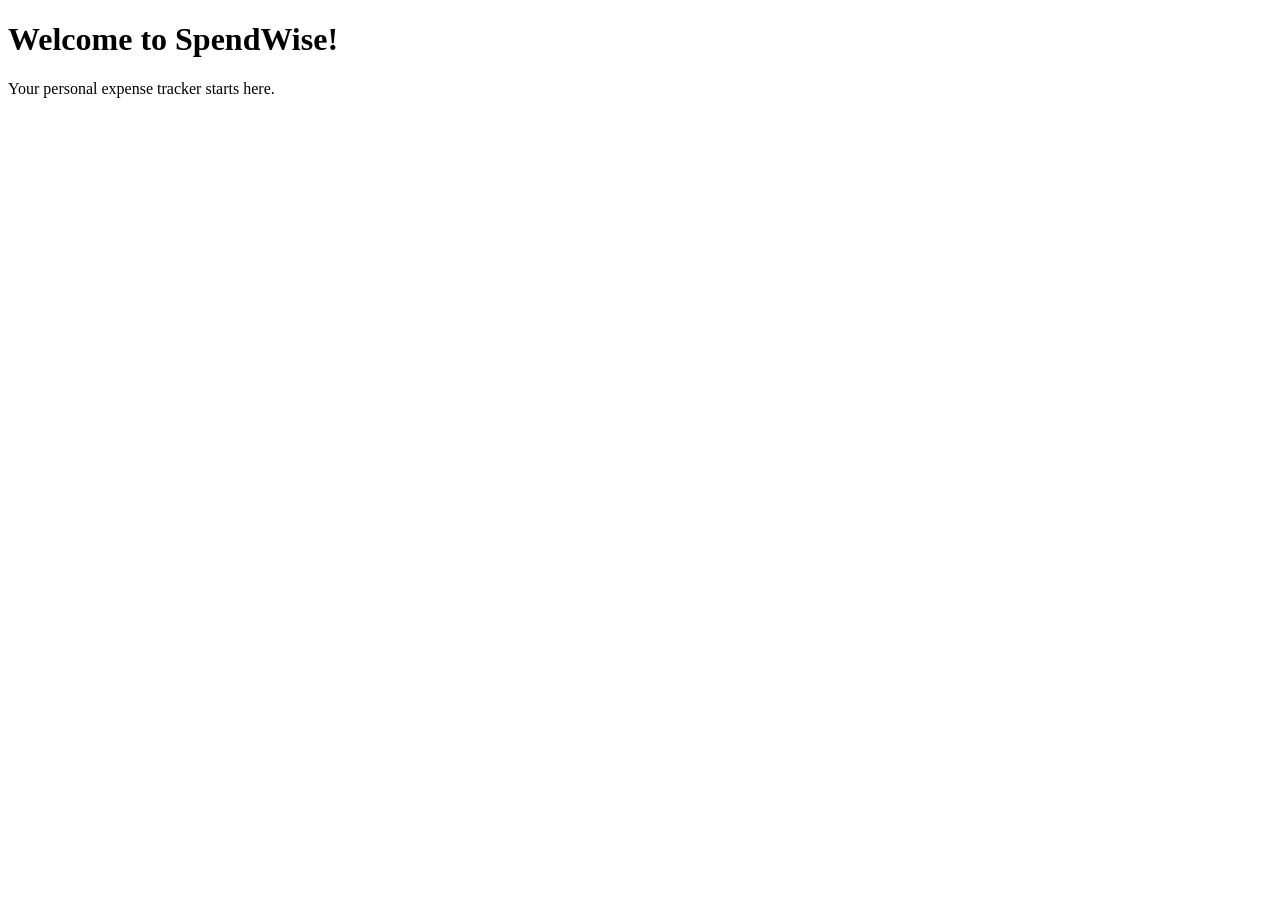
==== index.html @ 1c935ee6 "Create initial SpendWise page" ====
<!DOCTYPE html>
<html lang="en">
<head>
    <meta charset="UTF-8">
    <meta name="viewport" content="width=device-width, initial-scale=1.0">
    <title>SpendWise</title>
</head>
<body>
    <h1>Welcome to SpendWise!</h1>
    <p>Your personal expense tracker starts here.</p>
</body>
</html>
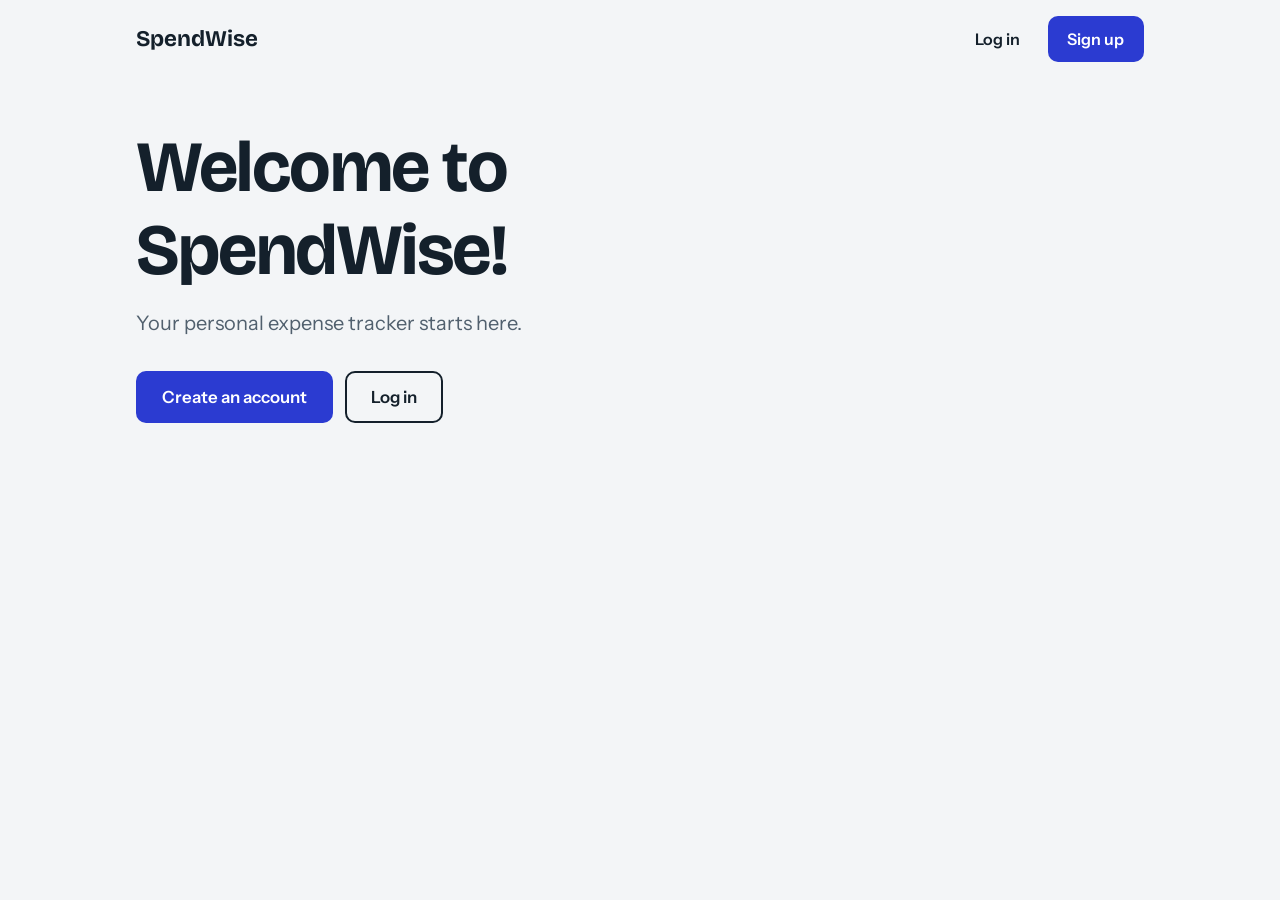
==== commit 7a33fd85: "Complete SpendWise expense tracker features" ====
--- a/index.html
+++ b/index.html
@@ -1,13 +1,32 @@
-
 <!DOCTYPE html>
 <html lang="en">
 <head>
     <meta charset="UTF-8">
     <meta name="viewport" content="width=device-width, initial-scale=1.0">
     <title>SpendWise</title>
+    <link rel="preconnect" href="https://fonts.googleapis.com">
+    <link rel="preconnect" href="https://fonts.gstatic.com" crossorigin>
+    <link href="https://fonts.googleapis.com/css2?family=Bricolage+Grotesque:opsz,wght@12..96,600;12..96,700&family=Instrument+Sans:wght@400;500;600&display=swap" rel="stylesheet">
+    <link rel="stylesheet" href="css/styles.css">
 </head>
 <body>
-    <h1>Welcome to SpendWise!</h1>
-    <p>Your personal expense tracker starts here.</p>
+    <a class="skip-link" href="#main">Skip to main content</a>
+
+    <header class="site-header">
+        <a class="brand" href="index.html">SpendWise</a>
+        <nav aria-label="Main">
+            <a class="btn btn-ghost" href="login.html">Log in</a>
+            <a class="btn btn-primary" href="signup.html">Sign up</a>
+        </nav>
+    </header>
+
+    <main id="main" class="hero">
+        <h1>Welcome to SpendWise!</h1>
+        <p>Your personal expense tracker starts here.</p>
+        <div class="hero-actions">
+            <a class="btn btn-primary btn-large" href="signup.html">Create an account</a>
+            <a class="btn btn-secondary btn-large" href="login.html">Log in</a>
+        </div>
+    </main>
 </body>
 </html>
--- a/css/styles.css
+++ b/css/styles.css
@@ -0,0 +1,895 @@
+/* ==========================================================
+   SpendWise styles
+   1. Design tokens (colours, fonts) – change the look here
+   2. Base and layout
+   3. Buttons and form fields
+   4. Pages: landing, login/signup, dashboard
+   ========================================================== */
+
+/* 1. Design tokens ---------------------------------------- */
+:root {
+  --paper: #f3f5f7;
+  --surface: #ffffff;
+  --ink: #14202b;
+  --muted: #51606e;
+  --line: #d5dce3;
+  --primary: #2b3bd1;
+  --on-primary: #ffffff;
+  --primary-soft: #e6e9ff;
+  --danger: #b3261e;
+  --danger-soft: #fdecea;
+  --success: #12663a;
+  --success-soft: #e3f5ea;
+
+  --font-heading: "Bricolage Grotesque", system-ui, -apple-system, "Segoe UI", sans-serif;
+  --font-body: "Instrument Sans", system-ui, -apple-system, "Segoe UI", sans-serif;
+
+  color-scheme: light dark;
+}
+
+/* Dark theme follows the device setting automatically */
+@media (prefers-color-scheme: dark) {
+  :root {
+    --paper: #0f151b;
+    --surface: #18212a;
+    --ink: #e8edf2;
+    --muted: #a5b2bf;
+    --line: #2d3a46;
+    --primary: #98a4ff;
+    --on-primary: #0f151b;
+    --primary-soft: #232a52;
+    --danger: #ff9a92;
+    --danger-soft: #3a1f1d;
+    --success: #7fe0a6;
+    --success-soft: #16301f;
+  }
+}
+
+/* 2. Base and layout -------------------------------------- */
+*,
+*::before,
+*::after {
+  box-sizing: border-box;
+}
+
+html {
+  -webkit-text-size-adjust: 100%;
+}
+
+body {
+  margin: 0;
+  background: var(--paper);
+  color: var(--ink);
+  font-family: var(--font-body);
+  font-size: 1rem;
+  line-height: 1.55;
+}
+
+h1,
+h2,
+h3 {
+  font-family: var(--font-heading);
+  line-height: 1.15;
+  margin: 0;
+}
+
+p {
+  margin: 0;
+}
+
+:focus-visible {
+  outline: 3px solid var(--primary);
+  outline-offset: 2px;
+}
+
+.skip-link {
+  position: absolute;
+  left: 1rem;
+  top: -4rem;
+  background: var(--primary);
+  color: var(--on-primary);
+  padding: 0.6rem 1rem;
+  border-radius: 8px;
+  z-index: 20;
+}
+
+.skip-link:focus {
+  top: 1rem;
+}
+
+.site-header {
+  display: flex;
+  align-items: center;
+  justify-content: space-between;
+  gap: 1rem;
+  flex-wrap: wrap;
+  max-width: 1040px;
+  margin: 0 auto;
+  padding: 1rem;
+}
+
+.site-header nav {
+  display: flex;
+  align-items: center;
+  gap: 0.5rem;
+  flex-wrap: wrap;
+}
+
+.brand {
+  font-family: var(--font-heading);
+  font-weight: 700;
+  font-size: 1.4rem;
+  color: var(--ink);
+  text-decoration: none;
+}
+
+.container {
+  max-width: 1040px;
+  margin: 0 auto;
+  padding: 0.5rem 1rem 3rem;
+}
+
+.user-email {
+  color: var(--muted);
+  font-size: 0.95rem;
+  overflow-wrap: anywhere;
+}
+
+/* Shown when config.js still has placeholder values */
+.config-banner {
+  background: var(--danger-soft);
+  color: var(--danger);
+  border-bottom: 2px solid var(--danger);
+  padding: 0.9rem 1rem;
+  font-weight: 600;
+}
+
+/* 3. Buttons and form fields ------------------------------ */
+.btn {
+  display: inline-flex;
+  align-items: center;
+  justify-content: center;
+  min-height: 44px;
+  padding: 0.55rem 1.1rem;
+  border: 2px solid transparent;
+  border-radius: 10px;
+  font: inherit;
+  font-weight: 600;
+  text-decoration: none;
+  cursor: pointer;
+  transition: background-color 0.15s, border-color 0.15s;
+}
+
+.btn:disabled {
+  opacity: 0.6;
+  cursor: not-allowed;
+}
+
+.btn-primary {
+  background: var(--primary);
+  color: var(--on-primary);
+}
+
+.btn-primary:hover:not(:disabled) {
+  filter: brightness(1.08);
+}
+
+.btn-secondary {
+  background: transparent;
+  color: var(--ink);
+  border-color: var(--ink);
+}
+
+.btn-secondary:hover:not(:disabled) {
+  background: var(--primary-soft);
+}
+
+.btn-ghost {
+  background: transparent;
+  color: var(--ink);
+}
+
+.btn-ghost:hover:not(:disabled) {
+  background: var(--primary-soft);
+}
+
+.btn-danger {
+  background: transparent;
+  color: var(--danger);
+  border-color: var(--danger);
+}
+
+.btn-danger:hover:not(:disabled) {
+  background: var(--danger-soft);
+}
+
+.btn-large {
+  min-height: 52px;
+  padding: 0.7rem 1.5rem;
+  font-size: 1.05rem;
+}
+
+.btn-small {
+  min-height: 40px;
+  padding: 0.35rem 0.85rem;
+  font-size: 0.95rem;
+}
+
+.field {
+  margin-bottom: 1rem;
+}
+
+.field label {
+  display: block;
+  font-weight: 600;
+  margin-bottom: 0.3rem;
+}
+
+.field .hint {
+  display: block;
+  color: var(--muted);
+  font-size: 0.9rem;
+  font-weight: 400;
+}
+
+.field input,
+.field select,
+.field textarea {
+  width: 100%;
+  min-height: 46px;
+  padding: 0.6rem 0.75rem;
+  background: var(--surface);
+  color: var(--ink);
+  border: 1.5px solid var(--muted);
+  border-radius: 10px;
+  font: inherit; /* 1rem keeps iPhones from zooming in on focus */
+}
+
+.field textarea {
+  min-height: 96px;
+  resize: vertical;
+}
+
+.field-row {
+  display: grid;
+  grid-template-columns: 1fr 1fr;
+  gap: 0.75rem;
+}
+
+.message {
+  margin-top: 1rem;
+  padding: 0.7rem 0.9rem;
+  border-radius: 10px;
+  font-weight: 500;
+}
+
+.message:empty {
+  display: none;
+}
+
+.message.is-error {
+  background: var(--danger-soft);
+  color: var(--danger);
+}
+
+.message.is-success {
+  background: var(--success-soft);
+  color: var(--success);
+}
+
+/* 4. Pages ------------------------------------------------ */
+
+/* Landing page */
+.hero {
+  max-width: 1040px;
+  margin: 0 auto;
+  padding: 3rem 1rem 4rem;
+}
+
+.hero h1 {
+  font-size: clamp(2.4rem, 7vw, 4.5rem);
+  font-weight: 700;
+  letter-spacing: -0.02em;
+  max-width: 14ch;
+}
+
+.hero p {
+  margin-top: 1rem;
+  font-size: 1.25rem;
+  color: var(--muted);
+  max-width: 40ch;
+}
+
+.hero-actions {
+  display: flex;
+  gap: 0.75rem;
+  flex-wrap: wrap;
+  margin-top: 2rem;
+}
+
+/* Login and signup */
+.auth-wrap {
+  max-width: 440px;
+  margin: 0 auto;
+  padding: 1rem 1rem 3rem;
+}
+
+.card {
+  background: var(--surface);
+  border: 1px solid var(--line);
+  border-radius: 16px;
+  padding: 1.25rem;
+}
+
+.auth-wrap .card {
+  padding: 1.5rem;
+}
+
+.auth-wrap h1 {
+  font-size: 1.9rem;
+  margin-bottom: 1.25rem;
+}
+
+.auth-switch {
+  margin-top: 1.25rem;
+  color: var(--muted);
+}
+
+.auth-switch a {
+  color: var(--ink);
+  font-weight: 600;
+}
+
+.auth-wrap .btn-primary {
+  width: 100%;
+}
+
+/* Dashboard */
+.dashboard {
+  display: grid;
+  gap: 1.25rem;
+}
+
+.dashboard h2 {
+  font-size: 1.35rem;
+  margin-bottom: 0.9rem;
+}
+
+.summary {
+  background: var(--primary);
+  color: var(--on-primary);
+  border-radius: 16px;
+  padding: 1.25rem 1.25rem 1.4rem;
+}
+
+.summary h2 {
+  font-size: 1.05rem;
+  font-weight: 600;
+  margin-bottom: 0.4rem;
+}
+
+.summary-total {
+  font-family: var(--font-heading);
+  font-weight: 700;
+  font-size: clamp(2.4rem, 9vw, 3.4rem);
+  line-height: 1.05;
+  font-variant-numeric: tabular-nums;
+  overflow-wrap: anywhere;
+}
+
+.summary-count {
+  margin-top: 0.35rem;
+}
+
+.form-actions {
+  display: flex;
+  gap: 0.6rem;
+  flex-wrap: wrap;
+}
+
+.expense-list {
+  list-style: none;
+  margin: 0;
+  padding: 0;
+  display: grid;
+  gap: 0.75rem;
+}
+
+.expense {
+  display: grid;
+  grid-template-columns: 1fr auto;
+  gap: 0.25rem 1rem;
+  background: var(--surface);
+  border: 1px solid var(--line);
+  border-radius: 12px;
+  padding: 0.9rem 1rem;
+}
+
+.expense-title {
+  font-size: 1.1rem;
+  overflow-wrap: anywhere;
+}
+
+.expense-amount {
+  font-family: var(--font-heading);
+  font-weight: 700;
+  font-size: 1.15rem;
+  font-variant-numeric: tabular-nums;
+  text-align: right;
+}
+
+.expense-meta {
+  grid-column: 1 / -1;
+  display: flex;
+  align-items: center;
+  gap: 0.6rem;
+  flex-wrap: wrap;
+  color: var(--muted);
+  font-size: 0.95rem;
+}
+
+.chip {
+  background: var(--primary-soft);
+  color: var(--ink);
+  border-radius: 999px;
+  padding: 0.1rem 0.7rem;
+  font-size: 0.9rem;
+  font-weight: 500;
+}
+
+.expense-notes {
+  grid-column: 1 / -1;
+  white-space: pre-wrap;
+  overflow-wrap: anywhere;
+  padding-left: 0.75rem;
+  border-left: 3px solid var(--line);
+}
+
+.expense-actions {
+  grid-column: 1 / -1;
+  display: flex;
+  gap: 0.5rem;
+  margin-top: 0.4rem;
+}
+
+.empty {
+  background: var(--surface);
+  border: 1px dashed var(--muted);
+  border-radius: 12px;
+  padding: 1.25rem;
+  color: var(--muted);
+}
+
+/* Two columns on laptops: summary + form on the left, list on the right */
+@media (min-width: 900px) {
+  .dashboard {
+    grid-template-columns: minmax(300px, 380px) 1fr;
+    align-items: start;
+  }
+
+  .dashboard-side {
+    display: grid;
+    gap: 1.25rem;
+  }
+}
+
+@media (max-width: 420px) {
+  .field-row {
+    grid-template-columns: 1fr;
+    gap: 0;
+  }
+}
+
+@media (prefers-reduced-motion: reduce) {
+  * {
+    transition: none !important;
+    scroll-behavior: auto !important;
+  }
+}
+
+/* ==========================================================
+   Expense details page (expense-details.html)
+   ========================================================== */
+
+.detail-actions {
+  margin-bottom: 1rem;
+}
+
+.detail-card {
+  max-width: 640px;
+  padding: 1.5rem;
+}
+
+.detail-card h1 {
+  font-size: clamp(1.6rem, 5vw, 2.2rem);
+  overflow-wrap: anywhere;
+}
+
+.detail-amount {
+  margin-top: 0.5rem;
+  font-family: var(--font-heading);
+  font-weight: 700;
+  font-size: clamp(2.2rem, 8vw, 3.2rem);
+  line-height: 1.05;
+  color: var(--primary);
+  font-variant-numeric: tabular-nums;
+  overflow-wrap: anywhere;
+}
+
+.detail-list {
+  display: grid;
+  gap: 1.1rem;
+  margin: 1.5rem 0 0;
+}
+
+.detail-list dt {
+  margin-bottom: 0.2rem;
+  color: var(--muted);
+  font-size: 0.95rem;
+  font-weight: 600;
+}
+
+.detail-list dd {
+  margin: 0;
+  overflow-wrap: anywhere;
+}
+
+.detail-notes {
+  white-space: pre-wrap;
+  padding-left: 0.75rem;
+  border-left: 3px solid var(--line);
+}
+
+.detail-notes.is-empty {
+  color: var(--muted);
+}
+
+/* Expense notes editor */
+.notes-editor {
+    margin-top: 1rem;
+}
+
+.notes-editor label {
+    display: block;
+    margin-bottom: 0.5rem;
+    font-weight: 600;
+}
+
+.notes-editor textarea {
+    display: block;
+    width: 100%;
+    max-width: 100%;
+    min-height: 8rem;
+    padding: 0.75rem;
+    font: inherit;
+    line-height: 1.5;
+    resize: vertical;
+}
+
+.notes-editor-actions {
+    display: flex;
+    flex-wrap: wrap;
+    gap: 0.75rem;
+    margin-top: 0.75rem;
+}
+
+.notes-message {
+    margin: 0.75rem 0;
+}
+
+.notes-message.is-error {
+    color: #b42318;
+}
+
+/* Dashboard chart */
+.dashboard-main {
+    min-width: 0;
+}
+
+.spending-chart {
+    margin-bottom: 2rem;
+}
+
+.chart-description {
+    margin-top: -0.5rem;
+    margin-bottom: 1rem;
+    opacity: 0.75;
+}
+
+.chart-container {
+    position: relative;
+    width: 100%;
+    max-width: 420px;
+    height: 300px;
+    margin: 0 auto 1rem;
+}
+
+.category-summary {
+    list-style: none;
+    padding: 0;
+    margin: 1rem 0 0;
+}
+
+.category-summary-item {
+    display: flex;
+    align-items: center;
+    justify-content: space-between;
+    gap: 1rem;
+    padding: 0.7rem 0;
+    border-bottom: 1px solid #e5e7eb;
+}
+
+.category-summary-item:last-child {
+    border-bottom: none;
+}
+
+.category-summary-item strong {
+    text-align: right;
+    font-variant-numeric: tabular-nums;
+}
+
+@media (max-width: 600px) {
+    .chart-container {
+        height: 260px;
+    }
+
+    .category-summary-item {
+        font-size: 0.95rem;
+    }
+}
+
+/* ==========================================================
+   Monthly budget and spending alerts
+   ========================================================== */
+
+.budget-card {
+    min-width: 0;
+}
+
+.budget-month-label {
+    margin-top: -0.4rem;
+    margin-bottom: 1.2rem;
+    color: var(--muted);
+    font-size: 0.95rem;
+}
+
+.budget-card .field {
+    margin-bottom: 0.75rem;
+}
+
+.budget-card .btn {
+    width: 100%;
+}
+
+.budget-progress-area {
+    margin-top: 1.5rem;
+    padding-top: 1.2rem;
+    border-top: 1px solid var(--line);
+}
+
+.budget-numbers {
+    display: grid;
+    grid-template-columns: minmax(0, 1fr) minmax(0, 1fr);
+    gap: 0.75rem;
+    margin-bottom: 1rem;
+}
+
+.budget-numbers > div {
+    min-width: 0;
+}
+
+.budget-label {
+    display: block;
+    margin-bottom: 0.2rem;
+    color: var(--muted);
+    font-size: 0.9rem;
+}
+
+.budget-numbers strong {
+    display: block;
+    font-family: var(--font-heading);
+    font-size: clamp(1rem, 4vw, 1.35rem);
+    overflow-wrap: anywhere;
+    font-variant-numeric: tabular-nums;
+}
+
+.budget-remaining-block strong {
+    color: var(--success);
+}
+
+.budget-progress-track {
+    width: 100%;
+    height: 12px;
+    overflow: hidden;
+    border-radius: 999px;
+    background: var(--line);
+}
+
+.budget-progress-bar {
+    width: 0;
+    height: 100%;
+    border-radius: inherit;
+    background: var(--success);
+    transition: width 0.25s ease;
+}
+
+.budget-progress-bar.is-warning {
+    background: #c58a16;
+}
+
+.budget-progress-bar.is-over-budget {
+    background: var(--danger);
+}
+
+.budget-percent {
+    margin-top: 0.6rem;
+    color: var(--muted);
+    font-size: 0.9rem;
+}
+
+.budget-alert {
+    margin-top: 0.75rem;
+    padding: 0.75rem;
+    border-radius: 10px;
+    background: var(--success-soft);
+    color: var(--success);
+    font-size: 0.95rem;
+    overflow-wrap: anywhere;
+}
+
+.budget-alert.is-warning {
+    background: #fff3d6;
+    color: #805400;
+}
+
+.budget-alert.is-over-budget {
+    background: var(--danger-soft);
+    color: var(--danger);
+}
+
+@media (prefers-color-scheme: dark) {
+    .budget-alert.is-warning {
+        background: #453619;
+        color: #ffda82;
+    }
+}
+
+@media (prefers-reduced-motion: reduce) {
+    .budget-progress-bar {
+        transition: none;
+    }
+}
+
+/* ==========================================================
+   Spending reports page
+   ========================================================== */
+
+/* Balanced summary cards */
+#reports-app .dashboard {
+    grid-template-columns: repeat(2, minmax(0, 1fr));
+    align-items: stretch;
+}
+
+#reports-app .dashboard > .card {
+    min-width: 0;
+}
+
+#reports-app .dashboard h2 {
+    font-size: 1.25rem;
+    line-height: 1.3;
+}
+
+#reports-app .summary-total {
+    margin-top: 0.5rem;
+}
+
+#reports-app .detail-amount {
+    font-size: clamp(1.5rem, 3vw, 2.5rem);
+    line-height: 1.2;
+    overflow-wrap: anywhere;
+}
+
+#reports-app #spending-change-description,
+#reports-app #top-category-total {
+    margin-top: 0.4rem;
+    color: var(--muted);
+    overflow-wrap: anywhere;
+}
+
+/* Make the monthly trend chart fit its card */
+#reports-app .spending-chart {
+    min-width: 0;
+}
+
+#reports-app .chart-container {
+    max-width: none;
+    height: 320px;
+    margin: 1rem 0 0;
+}
+
+/* Improve monthly table spacing and alignment */
+#reports-app table {
+    width: 100%;
+    border-collapse: collapse;
+    margin-top: 0.75rem;
+    text-align: left;
+}
+
+#reports-app th,
+#reports-app td {
+    padding: 0.85rem 1rem;
+    border-bottom: 1px solid var(--line);
+}
+
+#reports-app th {
+    font-weight: 700;
+    white-space: nowrap;
+}
+
+#reports-app td:nth-child(2),
+#reports-app th:nth-child(2),
+#reports-app td:nth-child(3),
+#reports-app th:nth-child(3) {
+    text-align: right;
+    white-space: nowrap;
+}
+
+#reports-app tbody tr:last-child td {
+    border-bottom: none;
+}
+
+/* Tablet and mobile layout */
+@media (max-width: 650px) {
+    #reports-app .dashboard {
+        grid-template-columns: minmax(0, 1fr);
+    }
+
+    #reports-app .chart-container {
+        height: 260px;
+    }
+
+    #reports-app th,
+    #reports-app td {
+        padding: 0.7rem 0.55rem;
+        font-size: 0.9rem;
+    }
+}
+
+/* ---------- Spending insights ---------- */
+
+.insights-grid {
+    display: grid;
+    grid-template-columns: repeat(2, minmax(0, 1fr));
+    gap: 1rem;
+    margin-top: 1rem;
+}
+
+.insight-item {
+    padding: 1rem;
+    border: 1px solid var(--border-color, #e5e7eb);
+    border-radius: 12px;
+    min-width: 0;
+}
+
+.insight-label {
+    display: block;
+    font-size: 0.875rem;
+    margin-bottom: 0.5rem;
+}
+
+.insight-item strong {
+    display: block;
+    overflow-wrap: anywhere;
+    font-size: 1.15rem;
+}
+
+.insight-item p {
+    margin: 0.5rem 0 0;
+    font-size: 0.9rem;
+}
+
+@media (max-width: 600px) {
+    .insights-grid {
+        grid-template-columns: 1fr;
+    }
+}
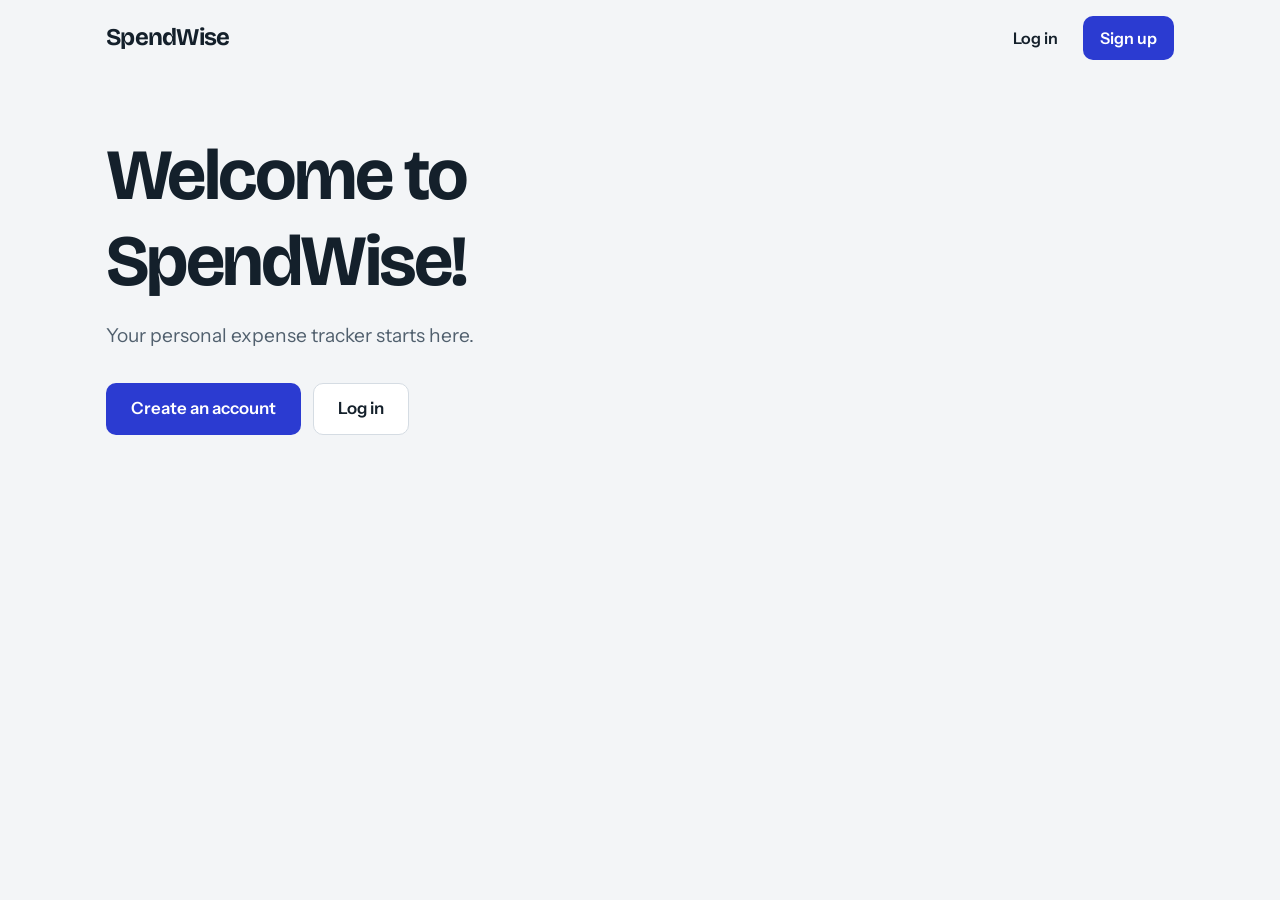
==== commit a69d035a: "Add PWA support for SpendWise" ====
--- a/index.html
+++ b/index.html
@@ -3,6 +3,8 @@
 <head>
     <meta charset="UTF-8">
     <meta name="viewport" content="width=device-width, initial-scale=1.0">
+    <link rel="manifest" href="./manifest.json">
+    <meta name="theme-color" content="#071B3A">
     <title>SpendWise</title>
     <link rel="preconnect" href="https://fonts.googleapis.com">
     <link rel="preconnect" href="https://fonts.gstatic.com" crossorigin>
@@ -28,5 +30,6 @@
             <a class="btn btn-secondary btn-large" href="login.html">Log in</a>
         </div>
     </main>
+    <script type="module" src="js/pwa.js"></script>
 </body>
 </html>
--- a/css/styles.css
+++ b/css/styles.css
@@ -1,13 +1,14 @@
+
 /* ==========================================================
-   SpendWise styles
-   1. Design tokens (colours, fonts) – change the look here
-   2. Base and layout
-   3. Buttons and form fields
-   4. Pages: landing, login/signup, dashboard
+   SpendWise — Complete responsive stylesheet
+   Themes: Default, Bright, Classic, Calm, High Contrast,
+   Midnight Navy
    ========================================================== */
 
-/* 1. Design tokens ---------------------------------------- */
-:root {
+/* 1. Default theme */
+:root,
+:root[data-theme="default"],
+body[data-theme="default"] {
   --paper: #f3f5f7;
   --surface: #ffffff;
   --ink: #14202b;
@@ -20,32 +21,127 @@
   --danger-soft: #fdecea;
   --success: #12663a;
   --success-soft: #e3f5ea;
-
-  --font-heading: "Bricolage Grotesque", system-ui, -apple-system, "Segoe UI", sans-serif;
-  --font-body: "Instrument Sans", system-ui, -apple-system, "Segoe UI", sans-serif;
-
-  color-scheme: light dark;
-}
-
-/* Dark theme follows the device setting automatically */
-@media (prefers-color-scheme: dark) {
-  :root {
-    --paper: #0f151b;
-    --surface: #18212a;
-    --ink: #e8edf2;
-    --muted: #a5b2bf;
-    --line: #2d3a46;
-    --primary: #98a4ff;
-    --on-primary: #0f151b;
-    --primary-soft: #232a52;
-    --danger: #ff9a92;
-    --danger-soft: #3a1f1d;
-    --success: #7fe0a6;
-    --success-soft: #16301f;
-  }
-}
-
-/* 2. Base and layout -------------------------------------- */
+  --warning: #805400;
+  --warning-soft: #fff3d6;
+  --focus: #536dfe;
+
+  --font-heading: "Bricolage Grotesque", system-ui, sans-serif;
+  --font-body: "Instrument Sans", system-ui, sans-serif;
+
+  color-scheme: light;
+}
+
+/* 2. Bright theme */
+:root[data-theme="youthful"],
+body[data-theme="youthful"] {
+  --paper: #fff4fa;
+  --surface: #ffffff;
+  --ink: #3d174f;
+  --muted: #785c85;
+  --line: #f0cce5;
+  --primary: #c026d3;
+  --on-primary: #ffffff;
+  --primary-soft: #fae8ff;
+  --danger: #be123c;
+  --danger-soft: #ffe4e6;
+  --success: #15803d;
+  --success-soft: #dcfce7;
+  --warning: #805400;
+  --warning-soft: #fff3d6;
+  --focus: #c026d3;
+  color-scheme: light;
+}
+
+/* 3. Classic theme */
+:root[data-theme="classic"],
+body[data-theme="classic"] {
+  --paper: #f4efe6;
+  --surface: #fffdf8;
+  --ink: #30271e;
+  --muted: #756656;
+  --line: #ded2c1;
+  --primary: #76502e;
+  --on-primary: #ffffff;
+  --primary-soft: #eee1cf;
+  --danger: #a12b24;
+  --danger-soft: #fbe9e6;
+  --success: #386641;
+  --success-soft: #e3efdf;
+  --warning: #805400;
+  --warning-soft: #fff3d6;
+  --focus: #76502e;
+  color-scheme: light;
+}
+
+/* 4. Calm theme */
+:root[data-theme="calm"],
+body[data-theme="calm"] {
+  --paper: #edf6f5;
+  --surface: #ffffff;
+  --ink: #193b3b;
+  --muted: #587574;
+  --line: #c9e0dc;
+  --primary: #287d78;
+  --on-primary: #ffffff;
+  --primary-soft: #d9f0eb;
+  --danger: #b42335;
+  --danger-soft: #fde8eb;
+  --success: #18794e;
+  --success-soft: #dff5e9;
+  --warning: #805400;
+  --warning-soft: #fff3d6;
+  --focus: #287d78;
+  color-scheme: light;
+}
+
+/* 5. High contrast theme */
+:root[data-theme="high_contrast"],
+body[data-theme="high_contrast"] {
+  --paper: #ffffff;
+  --surface: #ffffff;
+  --ink: #000000;
+  --muted: #292929;
+  --line: #555555;
+  --primary: #0037c8;
+  --on-primary: #ffffff;
+  --primary-soft: #e2eaff;
+  --danger: #b00020;
+  --danger-soft: #ffebee;
+  --success: #006b35;
+  --success-soft: #e4ffed;
+  --warning: #704600;
+  --warning-soft: #fff0c2;
+  --focus: #0037c8;
+  color-scheme: light;
+}
+
+/* 6. Midnight Navy theme */
+:root[data-theme="midnight_navy"],
+body[data-theme="midnight_navy"] {
+  --paper: #101827;
+  --surface: #1b2638;
+  --ink: #f1f5ff;
+  --muted: #b5c1d6;
+  --line: #35445c;
+  --primary: #9aaeff;
+  --on-primary: #101827;
+  --primary-soft: #293653;
+  --danger: #ff9b9b;
+  --danger-soft: #452b35;
+  --success: #83e0b0;
+  --success-soft: #203d38;
+  --warning: #ffda82;
+  --warning-soft: #453619;
+  --focus: #b6c4ff;
+  color-scheme: dark;
+}
+
+/* Keep hidden elements hidden. */
+[hidden] {
+  display: none !important;
+}
+
+/* Base */
 *,
 *::before,
 *::after {
@@ -54,6 +150,7 @@
 
 html {
   -webkit-text-size-adjust: 100%;
+  scroll-behavior: smooth;
 }
 
 body {
@@ -63,47 +160,70 @@
   font-family: var(--font-body);
   font-size: 1rem;
   line-height: 1.55;
+  transition: background-color 0.2s, color 0.2s;
 }
 
 h1,
 h2,
 h3 {
+  margin: 0;
   font-family: var(--font-heading);
-  line-height: 1.15;
-  margin: 0;
+  line-height: 1.2;
 }
 
 p {
   margin: 0;
 }
 
+a {
+  color: var(--primary);
+}
+
+button,
+input,
+select,
+textarea {
+  font: inherit;
+}
+
+button {
+  color: inherit;
+}
+
 :focus-visible {
-  outline: 3px solid var(--primary);
-  outline-offset: 2px;
-}
-
+  outline: 3px solid var(--focus);
+  outline-offset: 3px;
+}
+
+::selection {
+  background: var(--primary-soft);
+  color: var(--ink);
+}
+
+/* Skip link */
 .skip-link {
   position: absolute;
+  z-index: 100;
+  top: -5rem;
   left: 1rem;
-  top: -4rem;
+  padding: 0.7rem 1rem;
+  border-radius: 8px;
   background: var(--primary);
   color: var(--on-primary);
-  padding: 0.6rem 1rem;
-  border-radius: 8px;
-  z-index: 20;
 }
 
 .skip-link:focus {
   top: 1rem;
 }
 
+/* Header */
 .site-header {
   display: flex;
   align-items: center;
   justify-content: space-between;
   gap: 1rem;
   flex-wrap: wrap;
-  max-width: 1040px;
+  max-width: 1100px;
   margin: 0 auto;
   padding: 1rem;
 }
@@ -111,58 +231,69 @@
 .site-header nav {
   display: flex;
   align-items: center;
+  justify-content: flex-end;
   gap: 0.5rem;
   flex-wrap: wrap;
 }
 
 .brand {
+  color: var(--ink);
   font-family: var(--font-heading);
+  font-size: 1.5rem;
   font-weight: 700;
-  font-size: 1.4rem;
-  color: var(--ink);
   text-decoration: none;
-}
-
-.container {
-  max-width: 1040px;
+  letter-spacing: -0.03em;
+}
+
+.user-email {
+  max-width: 240px;
+  overflow-wrap: anywhere;
+  color: var(--muted);
+  font-size: 0.9rem;
+}
+
+.container,
+.hero {
+  width: 100%;
+  max-width: 1100px;
   margin: 0 auto;
   padding: 0.5rem 1rem 3rem;
 }
 
-.user-email {
-  color: var(--muted);
-  font-size: 0.95rem;
-  overflow-wrap: anywhere;
-}
-
-/* Shown when config.js still has placeholder values */
 .config-banner {
+  padding: 0.9rem 1rem;
+  border-bottom: 2px solid var(--danger);
   background: var(--danger-soft);
   color: var(--danger);
-  border-bottom: 2px solid var(--danger);
-  padding: 0.9rem 1rem;
   font-weight: 600;
 }
 
-/* 3. Buttons and form fields ------------------------------ */
+/* Buttons */
 .btn {
   display: inline-flex;
   align-items: center;
   justify-content: center;
+  gap: 0.4rem;
   min-height: 44px;
-  padding: 0.55rem 1.1rem;
-  border: 2px solid transparent;
+  padding: 0.55rem 1rem;
+  border: 1.5px solid transparent;
   border-radius: 10px;
-  font: inherit;
   font-weight: 600;
+  line-height: 1.3;
+  text-align: center;
   text-decoration: none;
   cursor: pointer;
-  transition: background-color 0.15s, border-color 0.15s;
+  transition: background-color 0.15s, border-color 0.15s, transform 0.15s;
+}
+
+.btn:hover:not(:disabled) {
+  transform: translateY(-1px);
 }
 
 .btn:disabled {
   opacity: 0.6;
   cursor: not-allowed;
+  transform: none;
 }
 
 .btn-primary {
@@ -175,13 +306,14 @@
 }
 
 .btn-secondary {
-  background: transparent;
+  border-color: var(--line);
+  background: var(--surface);
   color: var(--ink);
-  border-color: var(--ink);
 }
 
 .btn-secondary:hover:not(:disabled) {
   background: var(--primary-soft);
+  border-color: var(--primary);
 }
 
 .btn-ghost {
@@ -194,9 +326,9 @@
 }
 
 .btn-danger {
+  border-color: var(--danger);
   background: transparent;
   color: var(--danger);
-  border-color: var(--danger);
 }
 
 .btn-danger:hover:not(:disabled) {
@@ -210,56 +342,86 @@
 }
 
 .btn-small {
-  min-height: 40px;
-  padding: 0.35rem 0.85rem;
-  font-size: 0.95rem;
-}
-
+  min-height: 36px;
+  padding: 0.4rem 0.75rem;
+  font-size: 0.9rem;
+}
+
+/* Forms */
 .field {
+  min-width: 0;
   margin-bottom: 1rem;
 }
 
-.field label {
+.field label,
+.notes-editor label {
   display: block;
+  margin-bottom: 0.35rem;
   font-weight: 600;
-  margin-bottom: 0.3rem;
 }
 
 .field .hint {
   display: block;
   color: var(--muted);
-  font-size: 0.9rem;
+  font-size: 0.88rem;
   font-weight: 400;
 }
 
 .field input,
 .field select,
-.field textarea {
+.field textarea,
+.notes-editor textarea {
+  display: block;
   width: 100%;
+  min-width: 0;
   min-height: 46px;
-  padding: 0.6rem 0.75rem;
+  padding: 0.65rem 0.75rem;
+  border: 1.5px solid var(--line);
+  border-radius: 10px;
   background: var(--surface);
   color: var(--ink);
-  border: 1.5px solid var(--muted);
-  border-radius: 10px;
-  font: inherit; /* 1rem keeps iPhones from zooming in on focus */
-}
-
-.field textarea {
-  min-height: 96px;
+  font: inherit;
+}
+
+.field textarea,
+.notes-editor textarea {
+  min-height: 100px;
   resize: vertical;
+}
+
+.field input::placeholder,
+.field textarea::placeholder {
+  color: var(--muted);
+  opacity: 0.8;
+}
+
+.field input:focus,
+.field select:focus,
+.field textarea:focus,
+.notes-editor textarea:focus {
+  border-color: var(--primary);
+  outline: 2px solid var(--primary-soft);
 }
 
 .field-row {
   display: grid;
-  grid-template-columns: 1fr 1fr;
+  grid-template-columns: repeat(2, minmax(0, 1fr));
   gap: 0.75rem;
 }
 
+.form-actions {
+  display: flex;
+  align-items: center;
+  gap: 0.6rem;
+  flex-wrap: wrap;
+}
+
+/* Status messages */
 .message {
-  margin-top: 1rem;
-  padding: 0.7rem 0.9rem;
+  margin-top: 0.8rem;
+  padding: 0.7rem 0.85rem;
   border-radius: 10px;
+  overflow-wrap: anywhere;
   font-weight: 500;
 }
 
@@ -277,27 +439,32 @@
   color: var(--success);
 }
 
-/* 4. Pages ------------------------------------------------ */
+.empty {
+  padding: 1.1rem;
+  border: 1px dashed var(--line);
+  border-radius: 12px;
+  background: var(--surface);
+  color: var(--muted);
+}
 
 /* Landing page */
 .hero {
-  max-width: 1040px;
-  margin: 0 auto;
-  padding: 3rem 1rem 4rem;
+  padding-top: 3.5rem;
+  padding-bottom: 4rem;
 }
 
 .hero h1 {
+  max-width: 14ch;
   font-size: clamp(2.4rem, 7vw, 4.5rem);
   font-weight: 700;
-  letter-spacing: -0.02em;
-  max-width: 14ch;
+  letter-spacing: -0.035em;
 }
 
 .hero p {
+  max-width: 42ch;
   margin-top: 1rem;
-  font-size: 1.25rem;
-  color: var(--muted);
-  max-width: 40ch;
+  color: var(--muted);
+  font-size: 1.2rem;
 }
 
 .hero-actions {
@@ -307,27 +474,39 @@
   margin-top: 2rem;
 }
 
-/* Login and signup */
+/* Cards */
+.card {
+  min-width: 0;
+  padding: 1.25rem;
+  border: 1px solid var(--line);
+  border-radius: 16px;
+  background: var(--surface);
+  box-shadow: 0 3px 12px rgb(0 0 0 / 3%);
+}
+
+.card h2,
+.dashboard h2 {
+  margin-bottom: 0.9rem;
+  font-size: 1.3rem;
+}
+
 .auth-wrap {
   max-width: 440px;
   margin: 0 auto;
   padding: 1rem 1rem 3rem;
 }
 
-.card {
-  background: var(--surface);
-  border: 1px solid var(--line);
-  border-radius: 16px;
-  padding: 1.25rem;
-}
-
 .auth-wrap .card {
   padding: 1.5rem;
 }
 
 .auth-wrap h1 {
+  margin-bottom: 1.25rem;
   font-size: 1.9rem;
-  margin-bottom: 1.25rem;
+}
+
+.auth-wrap .btn-primary {
+  width: 100%;
 }
 
 .auth-switch {
@@ -336,161 +515,416 @@
 }
 
 .auth-switch a {
-  color: var(--ink);
+  color: var(--primary);
   font-weight: 600;
 }
 
-.auth-wrap .btn-primary {
-  width: 100%;
-}
-
-/* Dashboard */
+/* Dashboard layout */
 .dashboard {
   display: grid;
   gap: 1.25rem;
 }
 
-.dashboard h2 {
-  font-size: 1.35rem;
-  margin-bottom: 0.9rem;
-}
-
+.dashboard-side,
+.dashboard-main {
+  display: grid;
+  min-width: 0;
+  align-content: start;
+  gap: 1.25rem;
+}
+
+.dashboard-main > section {
+  min-width: 0;
+}
+
+/* Monthly summary */
 .summary {
+  padding: 1.35rem;
+  border-radius: 16px;
   background: var(--primary);
   color: var(--on-primary);
-  border-radius: 16px;
-  padding: 1.25rem 1.25rem 1.4rem;
 }
 
 .summary h2 {
+  margin-bottom: 0.45rem;
   font-size: 1.05rem;
   font-weight: 600;
-  margin-bottom: 0.4rem;
 }
 
 .summary-total {
+  overflow-wrap: anywhere;
   font-family: var(--font-heading);
+  font-size: clamp(2.2rem, 8vw, 3.4rem);
   font-weight: 700;
-  font-size: clamp(2.4rem, 9vw, 3.4rem);
-  line-height: 1.05;
+  line-height: 1.1;
   font-variant-numeric: tabular-nums;
-  overflow-wrap: anywhere;
 }
 
 .summary-count {
-  margin-top: 0.35rem;
-}
-
-.form-actions {
-  display: flex;
-  gap: 0.6rem;
-  flex-wrap: wrap;
-}
-
+  margin-top: 0.45rem;
+}
+
+/* Preferences */
+.preferences-card {
+  margin-bottom: 1.25rem;
+}
+
+.preferences-card > p {
+  margin-bottom: 1.25rem;
+  color: var(--muted);
+}
+
+.preferences-card .field {
+  max-width: 560px;
+}
+
+/* Expense list */
 .expense-list {
-  list-style: none;
+  display: grid;
+  gap: 0.8rem;
   margin: 0;
   padding: 0;
+  list-style: none;
+}
+
+.expense-list > li {
+  min-width: 0;
+}
+
+/* Supports both the existing .expense class and JS-generated .expense-item. */
+.expense,
+.expense-item {
   display: grid;
-  gap: 0.75rem;
-}
-
-.expense {
+  grid-template-columns: minmax(0, 1fr) auto;
+  gap: 0.65rem 1rem;
+  min-width: 0;
+  padding: 1rem;
+  border: 1px solid var(--line);
+  border-radius: 13px;
+  background: var(--surface);
+  overflow-wrap: anywhere;
+  transition: border-color 0.15s, box-shadow 0.15s;
+}
+
+.expense:hover,
+.expense-item:hover {
+  border-color: var(--primary);
+  box-shadow: 0 4px 14px rgb(0 0 0 / 4%);
+}
+
+.expense-info {
   display: grid;
-  grid-template-columns: 1fr auto;
-  gap: 0.25rem 1rem;
-  background: var(--surface);
-  border: 1px solid var(--line);
-  border-radius: 12px;
-  padding: 0.9rem 1rem;
+  min-width: 0;
+  gap: 0.3rem;
 }
 
 .expense-title {
-  font-size: 1.1rem;
+  font-family: var(--font-heading);
+  font-size: 1.08rem;
+  font-weight: 700;
   overflow-wrap: anywhere;
 }
 
 .expense-amount {
+  align-self: start;
+  color: var(--ink);
   font-family: var(--font-heading);
+  font-size: 1.12rem;
   font-weight: 700;
-  font-size: 1.15rem;
+  text-align: right;
   font-variant-numeric: tabular-nums;
-  text-align: right;
+  overflow-wrap: anywhere;
 }
 
 .expense-meta {
-  grid-column: 1 / -1;
   display: flex;
   align-items: center;
-  gap: 0.6rem;
+  gap: 0.45rem;
   flex-wrap: wrap;
   color: var(--muted);
-  font-size: 0.95rem;
+  font-size: 0.9rem;
 }
 
 .chip {
+  display: inline-flex;
+  align-items: center;
+  padding: 0.15rem 0.65rem;
+  border-radius: 999px;
   background: var(--primary-soft);
   color: var(--ink);
-  border-radius: 999px;
-  padding: 0.1rem 0.7rem;
-  font-size: 0.9rem;
-  font-weight: 500;
-}
-
-.expense-notes {
+  font-size: 0.85rem;
+  font-weight: 600;
+}
+
+.expense-notes,
+.expense-notes-preview {
   grid-column: 1 / -1;
-  white-space: pre-wrap;
-  overflow-wrap: anywhere;
+  margin-top: 0.2rem;
   padding-left: 0.75rem;
   border-left: 3px solid var(--line);
+  color: var(--muted);
+  white-space: pre-wrap;
+  overflow-wrap: anywhere;
+}
+
+.expense-notes-preview {
+  display: -webkit-box;
+  overflow: hidden;
+  -webkit-box-orient: vertical;
+ line-clamp: 2;
+-webkit-line-clamp: 2;
 }
 
 .expense-actions {
   grid-column: 1 / -1;
   display: flex;
   gap: 0.5rem;
-  margin-top: 0.4rem;
-}
-
-.empty {
+  flex-wrap: wrap;
+  margin-top: 0.2rem;
+}
+
+.expense-actions .btn {
+  min-height: 38px;
+}
+
+.expense-actions a {
+  display: inline-flex;
+  align-items: center;
+  justify-content: center;
+}
+
+/* Filters */
+.expense-filters {
+  display: grid;
+  grid-template-columns: repeat(2, minmax(0, 1fr));
+  gap: 0.75rem;
+  align-items: end;
+  margin-bottom: 1rem;
+  padding: 1rem;
+  border: 1px solid var(--line);
+  border-radius: 14px;
   background: var(--surface);
-  border: 1px dashed var(--muted);
+}
+
+.expense-filters .field {
+  margin: 0;
+}
+
+.expense-filters .btn {
+  width: 100%;
+}
+
+.filter-count {
+  margin: 0 0 0.75rem;
+  color: var(--muted);
+  font-size: 0.92rem;
+}
+
+#list-message:empty,
+#filter-error:empty {
+  display: none;
+}
+
+/* Chart */
+.dashboard-main {
+  min-width: 0;
+}
+
+.spending-chart {
+  min-width: 0;
+}
+
+.chart-description {
+  margin: -0.35rem 0 1rem;
+  color: var(--muted);
+}
+
+.chart-container {
+  position: relative;
+  width: 100%;
+  max-width: 420px;
+  height: 290px;
+  margin: 0 auto 1rem;
+}
+
+.chart-container canvas {
+  max-width: 100%;
+}
+
+.category-summary {
+  display: grid;
+  gap: 0;
+  margin: 1rem 0 0;
+  padding: 0;
+  list-style: none;
+}
+
+.category-summary-item {
+  display: flex;
+  align-items: center;
+  justify-content: space-between;
+  gap: 1rem;
+  padding: 0.75rem 0;
+  border-bottom: 1px solid var(--line);
+  color: var(--ink);
+}
+
+.category-summary-item:last-child {
+  border-bottom: none;
+}
+
+.category-summary-item strong {
+  flex-shrink: 0;
+  text-align: right;
+  font-variant-numeric: tabular-nums;
+}
+
+.category-summary-item span {
+  overflow-wrap: anywhere;
+}
+
+/* Spending insights */
+.insights-grid {
+  display: grid;
+  grid-template-columns: repeat(2, minmax(0, 1fr));
+  gap: 0.85rem;
+  margin-top: 1rem;
+}
+
+.insight-item {
+  min-width: 0;
+  padding: 1rem;
+  border: 1px solid var(--line);
   border-radius: 12px;
-  padding: 1.25rem;
-  color: var(--muted);
-}
-
-/* Two columns on laptops: summary + form on the left, list on the right */
-@media (min-width: 900px) {
-  .dashboard {
-    grid-template-columns: minmax(300px, 380px) 1fr;
-    align-items: start;
-  }
-
-  .dashboard-side {
-    display: grid;
-    gap: 1.25rem;
-  }
-}
-
-@media (max-width: 420px) {
-  .field-row {
-    grid-template-columns: 1fr;
-    gap: 0;
-  }
-}
-
-@media (prefers-reduced-motion: reduce) {
-  * {
-    transition: none !important;
-    scroll-behavior: auto !important;
-  }
-}
-
-/* ==========================================================
-   Expense details page (expense-details.html)
-   ========================================================== */
-
+  background: var(--paper);
+}
+
+.insight-label {
+  display: block;
+  margin-bottom: 0.5rem;
+  color: var(--muted);
+  font-size: 0.88rem;
+}
+
+.insight-item strong {
+  display: block;
+  overflow-wrap: anywhere;
+  font-size: 1.12rem;
+}
+
+.insight-item p {
+  margin-top: 0.5rem;
+  color: var(--muted);
+  font-size: 0.9rem;
+  overflow-wrap: anywhere;
+}
+
+/* Monthly budget */
+.budget-card {
+  min-width: 0;
+}
+
+.budget-month-label {
+  margin: -0.4rem 0 1.1rem;
+  color: var(--muted);
+  font-size: 0.95rem;
+}
+
+.budget-card .field {
+  margin-bottom: 0.75rem;
+}
+
+.budget-card .btn {
+  width: 100%;
+}
+
+.budget-progress-area {
+  margin-top: 1.4rem;
+  padding-top: 1.2rem;
+  border-top: 1px solid var(--line);
+}
+
+.budget-numbers {
+  display: grid;
+  grid-template-columns: repeat(2, minmax(0, 1fr));
+  gap: 0.75rem;
+  margin-bottom: 1rem;
+}
+
+.budget-numbers > div {
+  min-width: 0;
+}
+
+.budget-label {
+  display: block;
+  margin-bottom: 0.2rem;
+  color: var(--muted);
+  font-size: 0.9rem;
+}
+
+.budget-numbers strong {
+  display: block;
+  overflow-wrap: anywhere;
+  font-family: var(--font-heading);
+  font-size: clamp(1rem, 4vw, 1.3rem);
+  font-variant-numeric: tabular-nums;
+}
+
+.budget-remaining-block strong {
+  color: var(--success);
+}
+
+.budget-progress-track {
+  width: 100%;
+  height: 12px;
+  overflow: hidden;
+  border-radius: 999px;
+  background: var(--line);
+}
+
+.budget-progress-bar {
+  width: 0;
+  height: 100%;
+  border-radius: inherit;
+  background: var(--success);
+  transition: width 0.25s ease;
+}
+
+.budget-progress-bar.is-warning {
+  background: #c58a16;
+}
+
+.budget-progress-bar.is-over-budget {
+  background: var(--danger);
+}
+
+.budget-percent {
+  margin-top: 0.6rem;
+  color: var(--muted);
+  font-size: 0.9rem;
+}
+
+.budget-alert {
+  margin-top: 0.75rem;
+  padding: 0.75rem;
+  border-radius: 10px;
+  background: var(--success-soft);
+  color: var(--success);
+  font-size: 0.95rem;
+  overflow-wrap: anywhere;
+}
+
+.budget-alert.is-warning {
+  background: var(--warning-soft);
+  color: var(--warning);
+}
+
+.budget-alert.is-over-budget {
+  background: var(--danger-soft);
+  color: var(--danger);
+}
+
+/* Expense details page */
 .detail-actions {
   margin-bottom: 1rem;
 }
@@ -507,11 +941,11 @@
 
 .detail-amount {
   margin-top: 0.5rem;
+  color: var(--primary);
   font-family: var(--font-heading);
+  font-size: clamp(2.2rem, 8vw, 3.2rem);
   font-weight: 700;
-  font-size: clamp(2.2rem, 8vw, 3.2rem);
-  line-height: 1.05;
-  color: var(--primary);
+  line-height: 1.1;
   font-variant-numeric: tabular-nums;
   overflow-wrap: anywhere;
 }
@@ -535,361 +969,660 @@
 }
 
 .detail-notes {
-  white-space: pre-wrap;
   padding-left: 0.75rem;
   border-left: 3px solid var(--line);
+  white-space: pre-wrap;
 }
 
 .detail-notes.is-empty {
   color: var(--muted);
 }
 
-/* Expense notes editor */
+/* Notes editor */
 .notes-editor {
-    margin-top: 1rem;
-}
-
-.notes-editor label {
-    display: block;
-    margin-bottom: 0.5rem;
-    font-weight: 600;
+  margin-top: 1rem;
 }
 
 .notes-editor textarea {
-    display: block;
-    width: 100%;
-    max-width: 100%;
-    min-height: 8rem;
-    padding: 0.75rem;
-    font: inherit;
-    line-height: 1.5;
-    resize: vertical;
+  min-height: 8rem;
 }
 
 .notes-editor-actions {
-    display: flex;
-    flex-wrap: wrap;
-    gap: 0.75rem;
-    margin-top: 0.75rem;
+  display: flex;
+  flex-wrap: wrap;
+  gap: 0.75rem;
+  margin-top: 0.75rem;
 }
 
 .notes-message {
-    margin: 0.75rem 0;
+  margin: 0.75rem 0;
 }
 
 .notes-message.is-error {
-    color: #b42318;
-}
-
-/* Dashboard chart */
-.dashboard-main {
-    min-width: 0;
-}
-
-.spending-chart {
-    margin-bottom: 2rem;
-}
-
-.chart-description {
-    margin-top: -0.5rem;
-    margin-bottom: 1rem;
-    opacity: 0.75;
-}
-
-.chart-container {
-    position: relative;
-    width: 100%;
-    max-width: 420px;
-    height: 300px;
-    margin: 0 auto 1rem;
-}
-
-.category-summary {
-    list-style: none;
-    padding: 0;
-    margin: 1rem 0 0;
-}
-
-.category-summary-item {
-    display: flex;
-    align-items: center;
-    justify-content: space-between;
-    gap: 1rem;
-    padding: 0.7rem 0;
-    border-bottom: 1px solid #e5e7eb;
-}
-
-.category-summary-item:last-child {
-    border-bottom: none;
-}
-
-.category-summary-item strong {
-    text-align: right;
-    font-variant-numeric: tabular-nums;
-}
-
-@media (max-width: 600px) {
-    .chart-container {
-        height: 260px;
-    }
-
-    .category-summary-item {
-        font-size: 0.95rem;
-    }
-}
-
-/* ==========================================================
-   Monthly budget and spending alerts
-   ========================================================== */
-
-.budget-card {
-    min-width: 0;
-}
-
-.budget-month-label {
-    margin-top: -0.4rem;
-    margin-bottom: 1.2rem;
-    color: var(--muted);
-    font-size: 0.95rem;
-}
-
-.budget-card .field {
-    margin-bottom: 0.75rem;
-}
-
-.budget-card .btn {
-    width: 100%;
-}
-
-.budget-progress-area {
-    margin-top: 1.5rem;
-    padding-top: 1.2rem;
-    border-top: 1px solid var(--line);
-}
-
-.budget-numbers {
-    display: grid;
-    grid-template-columns: minmax(0, 1fr) minmax(0, 1fr);
-    gap: 0.75rem;
-    margin-bottom: 1rem;
-}
-
-.budget-numbers > div {
-    min-width: 0;
-}
-
-.budget-label {
-    display: block;
-    margin-bottom: 0.2rem;
-    color: var(--muted);
-    font-size: 0.9rem;
-}
-
-.budget-numbers strong {
-    display: block;
-    font-family: var(--font-heading);
-    font-size: clamp(1rem, 4vw, 1.35rem);
-    overflow-wrap: anywhere;
-    font-variant-numeric: tabular-nums;
-}
-
-.budget-remaining-block strong {
-    color: var(--success);
-}
-
-.budget-progress-track {
-    width: 100%;
-    height: 12px;
-    overflow: hidden;
-    border-radius: 999px;
-    background: var(--line);
-}
-
-.budget-progress-bar {
-    width: 0;
-    height: 100%;
-    border-radius: inherit;
-    background: var(--success);
-    transition: width 0.25s ease;
-}
-
-.budget-progress-bar.is-warning {
-    background: #c58a16;
-}
-
-.budget-progress-bar.is-over-budget {
-    background: var(--danger);
-}
-
-.budget-percent {
-    margin-top: 0.6rem;
-    color: var(--muted);
-    font-size: 0.9rem;
-}
-
-.budget-alert {
-    margin-top: 0.75rem;
-    padding: 0.75rem;
-    border-radius: 10px;
-    background: var(--success-soft);
-    color: var(--success);
-    font-size: 0.95rem;
-    overflow-wrap: anywhere;
-}
-
-.budget-alert.is-warning {
-    background: #fff3d6;
-    color: #805400;
-}
-
-.budget-alert.is-over-budget {
-    background: var(--danger-soft);
-    color: var(--danger);
-}
-
-@media (prefers-color-scheme: dark) {
-    .budget-alert.is-warning {
-        background: #453619;
-        color: #ffda82;
-    }
-}
-
-@media (prefers-reduced-motion: reduce) {
-    .budget-progress-bar {
-        transition: none;
-    }
-}
-
-/* ==========================================================
-   Spending reports page
-   ========================================================== */
-
-/* Balanced summary cards */
+  color: var(--danger);
+}
+
+/* Reports page */
 #reports-app .dashboard {
-    grid-template-columns: repeat(2, minmax(0, 1fr));
-    align-items: stretch;
+  grid-template-columns: repeat(2, minmax(0, 1fr));
+  align-items: stretch;
 }
 
 #reports-app .dashboard > .card {
-    min-width: 0;
+  min-width: 0;
 }
 
 #reports-app .dashboard h2 {
-    font-size: 1.25rem;
-    line-height: 1.3;
+  font-size: 1.25rem;
+  line-height: 1.3;
 }
 
 #reports-app .summary-total {
-    margin-top: 0.5rem;
+  margin-top: 0.5rem;
 }
 
 #reports-app .detail-amount {
-    font-size: clamp(1.5rem, 3vw, 2.5rem);
-    line-height: 1.2;
-    overflow-wrap: anywhere;
+  font-size: clamp(1.5rem, 3vw, 2.5rem);
+  line-height: 1.2;
 }
 
 #reports-app #spending-change-description,
 #reports-app #top-category-total {
-    margin-top: 0.4rem;
-    color: var(--muted);
-    overflow-wrap: anywhere;
-}
-
-/* Make the monthly trend chart fit its card */
+  margin-top: 0.4rem;
+  color: var(--muted);
+  overflow-wrap: anywhere;
+}
+
 #reports-app .spending-chart {
-    min-width: 0;
+  min-width: 0;
 }
 
 #reports-app .chart-container {
-    max-width: none;
-    height: 320px;
-    margin: 1rem 0 0;
-}
-
-/* Improve monthly table spacing and alignment */
+  max-width: none;
+  height: 320px;
+  margin: 1rem 0 0;
+}
+
 #reports-app table {
-    width: 100%;
-    border-collapse: collapse;
-    margin-top: 0.75rem;
-    text-align: left;
+  width: 100%;
+  margin-top: 0.75rem;
+  border-collapse: collapse;
+  text-align: left;
 }
 
 #reports-app th,
 #reports-app td {
-    padding: 0.85rem 1rem;
-    border-bottom: 1px solid var(--line);
+  padding: 0.85rem 1rem;
+  border-bottom: 1px solid var(--line);
 }
 
 #reports-app th {
-    font-weight: 700;
-    white-space: nowrap;
+  font-weight: 700;
+  white-space: nowrap;
 }
 
 #reports-app td:nth-child(2),
 #reports-app th:nth-child(2),
 #reports-app td:nth-child(3),
 #reports-app th:nth-child(3) {
-    text-align: right;
-    white-space: nowrap;
+  text-align: right;
+  white-space: nowrap;
 }
 
 #reports-app tbody tr:last-child td {
-    border-bottom: none;
-}
-
-/* Tablet and mobile layout */
+  border-bottom: none;
+}
+
+/* Responsive layout */
+@media (min-width: 900px) {
+  .dashboard {
+    grid-template-columns: minmax(290px, 370px) minmax(0, 1fr);
+    align-items: start;
+  }
+
+  .dashboard-side {
+    display: grid;
+    align-content: start;
+    gap: 1.25rem;
+  }
+}
+
 @media (max-width: 650px) {
-    #reports-app .dashboard {
-        grid-template-columns: minmax(0, 1fr);
-    }
-
-    #reports-app .chart-container {
-        height: 260px;
-    }
-
-    #reports-app th,
-    #reports-app td {
-        padding: 0.7rem 0.55rem;
-        font-size: 0.9rem;
-    }
-}
-
-/* ---------- Spending insights ---------- */
-
-.insights-grid {
-    display: grid;
+  .site-header {
+    align-items: flex-start;
+  }
+
+  .site-header nav {
+    justify-content: flex-start;
+  }
+
+  .user-email {
+    width: 100%;
+    max-width: 100%;
+  }
+
+  .expense-filters {
+    grid-template-columns: minmax(0, 1fr);
+  }
+
+  .insights-grid {
+    grid-template-columns: minmax(0, 1fr);
+  }
+
+  #reports-app .dashboard {
+    grid-template-columns: minmax(0, 1fr);
+  }
+
+  #reports-app .chart-container {
+    height: 260px;
+  }
+
+  #reports-app th,
+  #reports-app td {
+    padding: 0.7rem 0.55rem;
+    font-size: 0.9rem;
+  }
+}
+
+@media (max-width: 420px) {
+  .container {
+    padding-right: 0.75rem;
+    padding-left: 0.75rem;
+  }
+
+  .field-row {
+    grid-template-columns: minmax(0, 1fr);
+    gap: 0;
+  }
+
+  .card {
+    padding: 1rem;
+  }
+
+  .summary {
+    padding: 1.1rem;
+  }
+
+  .expense,
+  .expense-item {
+    gap: 0.5rem;
+    padding: 0.8rem;
+  }
+
+  .expense-amount {
+    font-size: 1rem;
+  }
+
+  .expense-actions .btn {
+    flex: 1 1 auto;
+  }
+
+  .chart-container {
+    height: 250px;
+  }
+
+  .budget-numbers {
+    gap: 0.5rem;
+  }
+}
+
+@media (prefers-reduced-motion: reduce) {
+  *,
+  *::before,
+  *::after {
+    scroll-behavior: auto !important;
+    transition: none !important;
+  }
+}
+/* ==========================================================
+   SpendWise — Settings and theme selector additions
+   Add this section at the very bottom of styles.css
+   ========================================================== */
+
+/* Header settings button */
+.header-actions {
+  display: flex;
+  align-items: center;
+  justify-content: flex-end;
+  gap: 0.65rem;
+  flex-wrap: wrap;
+}
+
+.settings-toggle {
+  white-space: nowrap;
+}
+
+/* Settings panel */
+.preferences-card {
+  margin-bottom: 1.25rem;
+}
+
+.preferences-heading {
+  display: flex;
+  align-items: flex-start;
+  justify-content: space-between;
+  gap: 1rem;
+  margin-bottom: 1rem;
+}
+
+.preferences-heading h2 {
+  margin-bottom: 0.35rem;
+}
+
+.eyebrow {
+  margin-bottom: 0.35rem;
+  color: var(--primary);
+  font-size: 0.78rem;
+  font-weight: 800;
+  letter-spacing: 0.1em;
+  text-transform: uppercase;
+}
+
+/* Theme card grid */
+.theme-fieldset {
+  min-width: 0;
+  margin: 0;
+  padding: 0;
+  border: 0;
+}
+
+.theme-fieldset legend {
+  margin-bottom: 0.8rem;
+  font-weight: 700;
+}
+
+.theme-grid {
+  display: grid;
+  grid-template-columns: repeat(3, minmax(0, 1fr));
+  gap: 0.8rem;
+}
+
+.theme-option {
+  display: flex;
+  flex-direction: column;
+  align-items: stretch;
+  gap: 0.65rem;
+  min-width: 0;
+  padding: 0.75rem;
+  border: 2px solid var(--line);
+  border-radius: 13px;
+  background: var(--surface);
+  color: var(--ink);
+  text-align: left;
+  cursor: pointer;
+  transition: border-color 0.15s, transform 0.15s;
+}
+
+.theme-option:hover {
+  border-color: var(--primary);
+  transform: translateY(-2px);
+}
+
+.theme-option[aria-pressed="true"] {
+  border-color: var(--primary);
+  box-shadow: 0 0 0 2px var(--primary-soft);
+}
+
+.theme-option:focus-visible,
+.quick-theme-option:focus-visible {
+  outline: 3px solid var(--focus);
+  outline-offset: 3px;
+}
+
+.theme-option strong {
+  font-size: 0.95rem;
+  overflow-wrap: anywhere;
+}
+
+.theme-option small {
+  color: var(--muted);
+  font-size: 0.8rem;
+}
+
+/* Small color previews inside the theme cards */
+.theme-preview {
+  display: flex;
+  gap: 0.3rem;
+  min-height: 48px;
+  align-items: center;
+  padding: 0.5rem;
+  border: 1px solid var(--line);
+  border-radius: 9px;
+  background: var(--paper);
+}
+
+.theme-preview span {
+  display: block;
+  width: 25px;
+  height: 25px;
+  border-radius: 7px;
+}
+
+.preview-default span:nth-child(1) {
+  background: #f3f5f7;
+  border: 1px solid #d5dce3;
+}
+
+.preview-default span:nth-child(2) {
+  background: #2b3bd1;
+}
+
+.preview-default span:nth-child(3) {
+  background: #14202b;
+}
+
+.preview-bright span:nth-child(1) {
+  background: #fff4fa;
+  border: 1px solid #f0cce5;
+}
+
+.preview-bright span:nth-child(2) {
+  background: #c026d3;
+}
+
+.preview-bright span:nth-child(3) {
+  background: #3d174f;
+}
+
+.preview-classic span:nth-child(1) {
+  background: #f4efe6;
+  border: 1px solid #ded2c1;
+}
+
+.preview-classic span:nth-child(2) {
+  background: #76502e;
+}
+
+.preview-classic span:nth-child(3) {
+  background: #30271e;
+}
+
+.preview-calm span:nth-child(1) {
+  background: #edf6f5;
+  border: 1px solid #c9e0dc;
+}
+
+.preview-calm span:nth-child(2) {
+  background: #287d78;
+}
+
+.preview-calm span:nth-child(3) {
+  background: #193b3b;
+}
+
+.preview-high-contrast span:nth-child(1) {
+  background: #ffffff;
+  border: 1px solid #555555;
+}
+
+.preview-high-contrast span:nth-child(2) {
+  background: #0037c8;
+}
+
+.preview-high-contrast span:nth-child(3) {
+  background: #000000;
+}
+
+.preview-midnight span:nth-child(1) {
+  background: #101827;
+  border: 1px solid #35445c;
+}
+
+.preview-midnight span:nth-child(2) {
+  background: #9aaeff;
+}
+
+.preview-midnight span:nth-child(3) {
+  background: #f1f5ff;
+}
+
+/* Dashboard quick theme selector */
+.quick-theme-card {
+  min-width: 0;
+}
+
+.quick-theme-heading {
+  margin-bottom: 0.85rem;
+}
+
+.quick-theme-heading h2 {
+  margin-bottom: 0.35rem;
+}
+
+.quick-theme-heading p {
+  color: var(--muted);
+  font-size: 0.92rem;
+}
+
+.quick-theme-options {
+  display: grid;
+  grid-template-columns: repeat(3, minmax(0, 1fr));
+  gap: 0.6rem;
+}
+
+.quick-theme-option {
+  display: flex;
+  flex-direction: column;
+  align-items: center;
+  justify-content: center;
+  gap: 0.4rem;
+  min-width: 0;
+  min-height: 76px;
+  padding: 0.55rem 0.3rem;
+  border: 1.5px solid var(--line);
+  border-radius: 10px;
+  background: var(--surface);
+  color: var(--ink);
+  text-align: center;
+  cursor: pointer;
+  transition: border-color 0.15s, background-color 0.15s;
+}
+
+.quick-theme-option:hover {
+  border-color: var(--primary);
+  background: var(--primary-soft);
+}
+
+.quick-theme-option[aria-pressed="true"] {
+  border: 2px solid var(--primary);
+  background: var(--primary-soft);
+  font-weight: 700;
+}
+
+.quick-theme-option span:last-child {
+  font-size: 0.8rem;
+  overflow-wrap: anywhere;
+}
+
+.quick-theme-swatch {
+  display: block;
+  width: 25px;
+  height: 25px;
+  border: 1px solid rgb(127 127 127 / 35%);
+  border-radius: 50%;
+}
+
+.quick-swatch-default {
+  background: linear-gradient(135deg, #f3f5f7 50%, #2b3bd1 50%);
+}
+
+.quick-swatch-bright {
+  background: linear-gradient(135deg, #fff4fa 50%, #c026d3 50%);
+}
+
+.quick-swatch-classic {
+  background: linear-gradient(135deg, #f4efe6 50%, #76502e 50%);
+}
+
+.quick-swatch-calm {
+  background: linear-gradient(135deg, #edf6f5 50%, #287d78 50%);
+}
+
+.quick-swatch-high-contrast {
+  background: linear-gradient(135deg, #ffffff 50%, #000000 50%);
+}
+
+.quick-swatch-midnight {
+  background: linear-gradient(135deg, #101827 50%, #9aaeff 50%);
+}
+
+#quick-theme-message {
+  margin-top: 0.75rem;
+}
+
+/* Fix the notes preview line clamp */
+.expense-notes-preview {
+  line-clamp: 2;
+  -webkit-line-clamp: 2;
+}
+
+/* Responsive theme cards */
+@media (max-width: 650px) {
+  .theme-grid {
     grid-template-columns: repeat(2, minmax(0, 1fr));
-    gap: 1rem;
-    margin-top: 1rem;
-}
-
-.insight-item {
-    padding: 1rem;
-    border: 1px solid var(--border-color, #e5e7eb);
-    border-radius: 12px;
+  }
+
+  .preferences-heading {
+    align-items: flex-start;
+  }
+}
+
+@media (max-width: 420px) {
+  .theme-grid {
+    grid-template-columns: minmax(0, 1fr);
+  }
+
+  .quick-theme-options {
+    grid-template-columns: repeat(2, minmax(0, 1fr));
+  }
+
+  .theme-option {
+    flex-direction: row;
+    align-items: center;
+  }
+
+  .theme-option .theme-preview {
+    flex: 0 0 110px;
+  }
+
+  .theme-option > span:last-child {
     min-width: 0;
-}
-
-.insight-label {
+  }
+}
+
+/* SpendWise theme preview color fixes */
+
+.theme-preview {
+    display: flex;
+    align-items: center;
+    justify-content: flex-start;
+    gap: 6px;
+    min-height: 48px;
+    padding: 8px;
+    overflow: hidden;
+    border-radius: 9px;
+}
+
+.theme-preview span {
     display: block;
-    font-size: 0.875rem;
-    margin-bottom: 0.5rem;
-}
-
-.insight-item strong {
-    display: block;
-    overflow-wrap: anywhere;
-    font-size: 1.15rem;
-}
-
-.insight-item p {
-    margin: 0.5rem 0 0;
-    font-size: 0.9rem;
-}
-
-@media (max-width: 600px) {
-    .insights-grid {
-        grid-template-columns: 1fr;
-    }
-}
+    width: 24px;
+    height: 24px;
+    min-width: 24px;
+    border-radius: 6px;
+    border: 1px solid rgb(127 127 127 / 30%);
+}
+
+/* Default */
+.theme-preview-default span:nth-child(1) {
+    background: #f3f5f7;
+}
+.theme-preview-default span:nth-child(2) {
+    background: #2b3bd1;
+}
+.theme-preview-default span:nth-child(3) {
+    background: #14202b;
+}
+
+/* Bright */
+.theme-preview-youthful span:nth-child(1) {
+    background: #fff4fa;
+}
+.theme-preview-youthful span:nth-child(2) {
+    background: #c026d3;
+}
+.theme-preview-youthful span:nth-child(3) {
+    background: #3d174f;
+}
+
+/* Classic */
+.theme-preview-classic span:nth-child(1) {
+    background: #f4efe6;
+}
+.theme-preview-classic span:nth-child(2) {
+    background: #76502e;
+}
+.theme-preview-classic span:nth-child(3) {
+    background: #30271e;
+}
+
+/* Calm */
+.theme-preview-calm span:nth-child(1) {
+    background: #edf6f5;
+}
+.theme-preview-calm span:nth-child(2) {
+    background: #287d78;
+}
+.theme-preview-calm span:nth-child(3) {
+    background: #193b3b;
+}
+
+/* High Contrast */
+.theme-preview-high-contrast span:nth-child(1) {
+    background: #ffffff;
+}
+.theme-preview-high-contrast span:nth-child(2) {
+    background: #0037c8;
+}
+.theme-preview-high-contrast span:nth-child(3) {
+    background: #000000;
+}
+
+/* Midnight Navy */
+.theme-preview-midnight span:nth-child(1) {
+    background: #101827;
+}
+.theme-preview-midnight span:nth-child(2) {
+    background: #9aaeff;
+}
+.theme-preview-midnight span:nth-child(3) {
+    background: #f1f5ff;
+}
+
+
+/* =========================================================
+   Collapsible expense list, Reports link, Log out in Settings
+   (uses the existing theme variables and .btn styles, so all
+   six themes are covered automatically)
+========================================================= */
+
+.expenses-toggle-row {
+  margin: 0 0 0.75rem;
+}
+
+.expenses-toggle-row .btn {
+  min-width: 0;
+}
+
+.settings-logout-row {
+  margin: 0.25rem 0 1.5rem;
+}
+
+@media (max-width: 650px) {
+  .expenses-toggle-row .btn {
+    width: 100%;
+  }
+
+  .settings-logout-row .btn {
+    width: 100%;
+  }
+}
